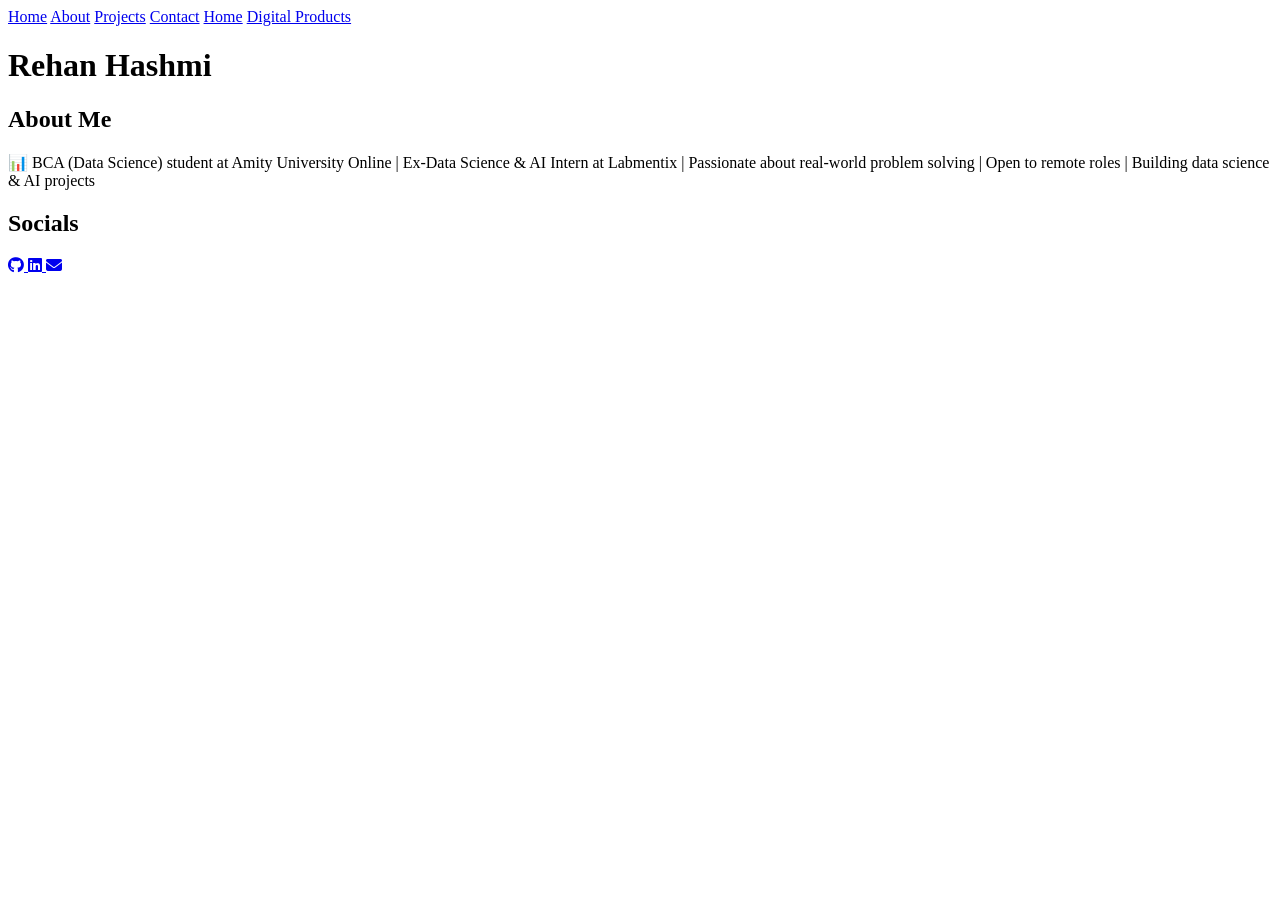
==== index.html @ 3392d0eb "Update index.html" ====
<!DOCTYPE html>
<html lang="en">
<head>
  <meta charset="UTF-8">

  <!-- WEBSITE TITLE -->
  <title>rehan.r</title>

  <!-- CSS -->
  <link rel="stylesheet" href="style.css">

  <!-- Icons -->
  <link rel="stylesheet"
  href="https://cdnjs.cloudflare.com/ajax/libs/font-awesome/6.5.0/css/all.min.css">
</head>

<body>

  <!-- NAVBAR -->
  <nav class="navbar">
    <a href="index.html">Home</a>
    <a href="about.html">About</a>
    <a href="projects.html">Projects</a>
    <a href="contact.html">Contact</a>
    <a href="index.html">Home</a>
    <a href="digital-products.html">Digital Products</a>
  </nav>

  <!-- MAIN CONTENT -->
  <div class="container">

    <!-- TOP IMAGE -->
    <div class="card image profile"></div>

    <!-- TEXT CARD -->
    <div class="card text">

      <h1 class="name">Rehan Hashmi</h1>

      <h2>About Me</h2>
      <p>
        📊 BCA (Data Science) student at Amity University Online |
        Ex-Data Science & AI Intern at Labmentix |
        Passionate about real-world problem solving |
        Open to remote roles |
        Building data science & AI projects
      </p>

    </div>

    <!-- BOTTOM IMAGE -->
    <div class="card image pattern"></div>

  </div>

  <!-- SOCIALS -->
  <section class="socials">

    <h2>Socials</h2>

    <div class="social-icons">

      <a href="https://github.com/rehanhashmi12" target="_blank">
        <i class="fab fa-github icon github"></i>
      </a>

      <a href="https://www.linkedin.com/in/rehan-hashmi24/" target="_blank">
        <i class="fab fa-linkedin icon linkedin"></i>
      </a>

      <a href="mailto:rehan24.hashmi@gmail.com">
        <i class="fas fa-envelope icon email"></i>
      </a>

    </div>

  </section>

</body>
</html>
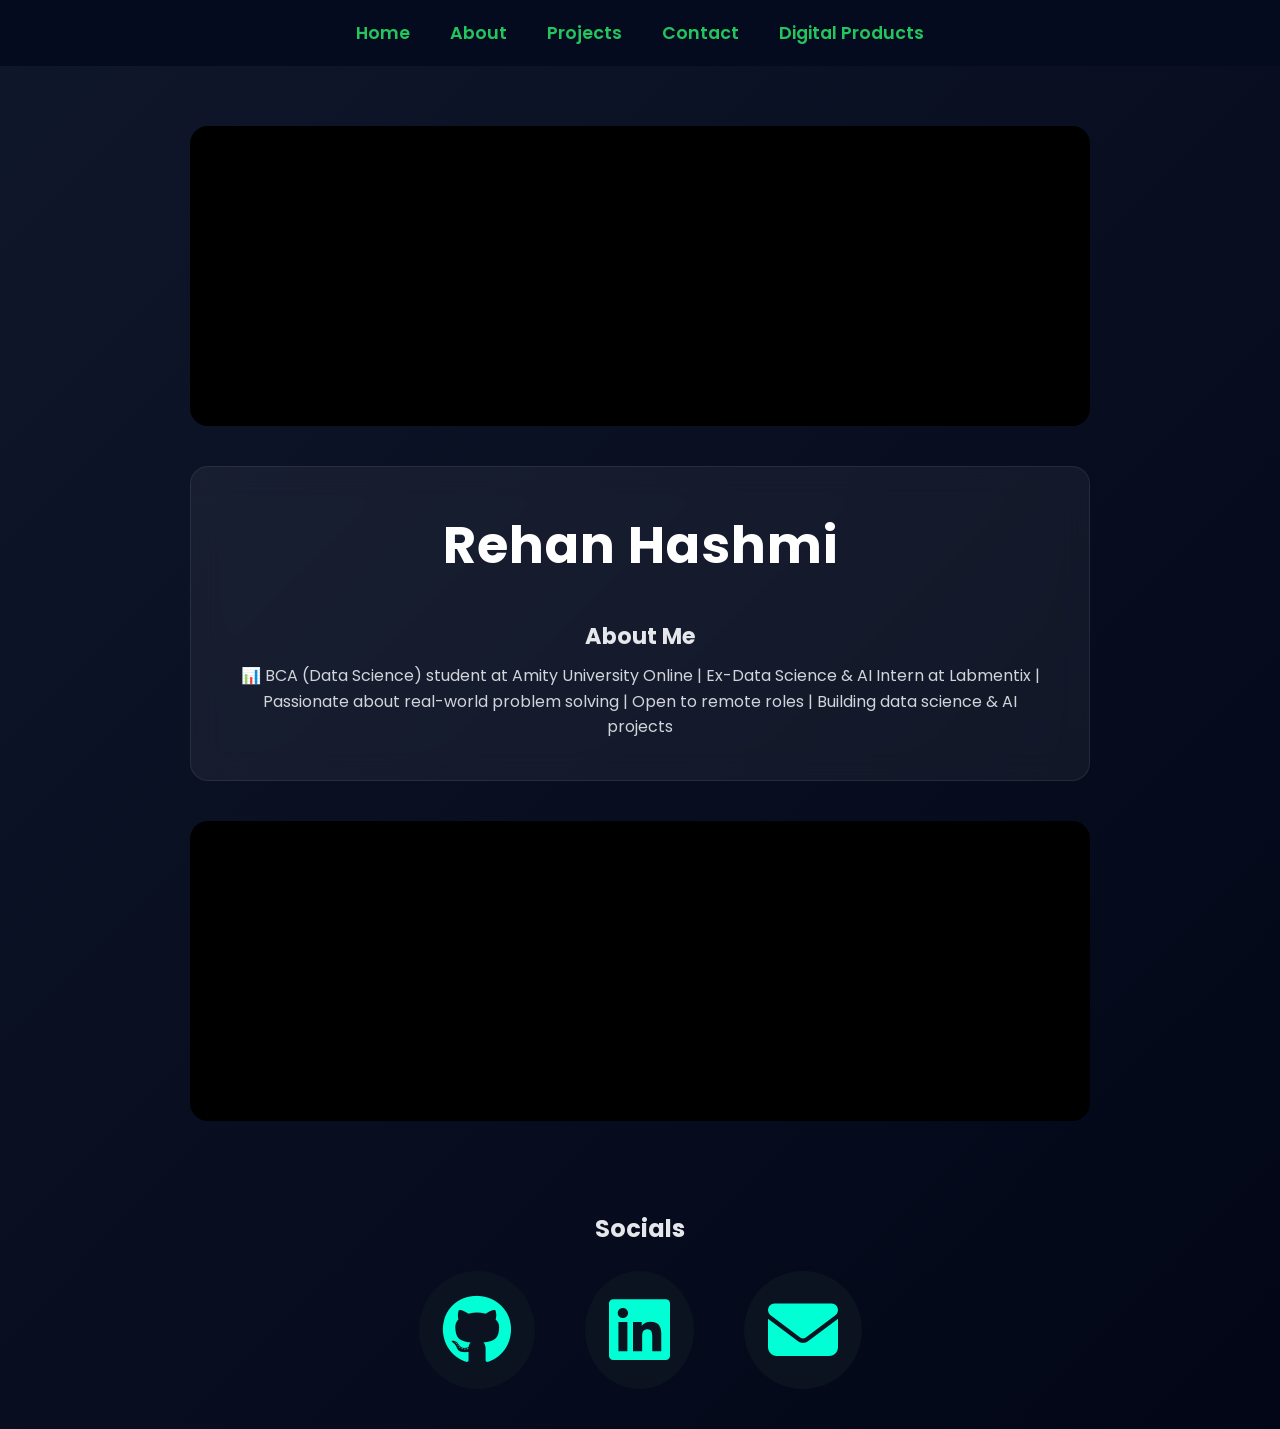
==== commit 82ac6b5b: "Update index.html" ====
--- a/index.html
+++ b/index.html
@@ -22,7 +22,6 @@
     <a href="about.html">About</a>
     <a href="projects.html">Projects</a>
     <a href="contact.html">Contact</a>
-    <a href="index.html">Home</a>
     <a href="digital-products.html">Digital Products</a>
   </nav>
 
--- a/style.css
+++ b/style.css
@@ -0,0 +1,251 @@
+/* ================= THEME ================= */
+@import url('https://fonts.googleapis.com/css2?family=Poppins:wght@300;400;600;700&display=swap');
+
+:root{
+  --accent:#22c55e;
+  --accent2:#00ffd5;
+  --card:rgba(255,255,255,0.05);
+  --text:#e5e7eb;
+}
+
+/* ================= RESET ================= */
+*{
+  margin:0;
+  padding:0;
+  box-sizing:border-box;
+}
+
+body{
+  background:linear-gradient(135deg,#0f172a,#020617);
+  font-family:'Poppins',sans-serif;
+  color:var(--text);
+}
+
+/* ================= PAGE WRAPPER ================= */
+.container{
+  max-width:900px;
+  margin:60px auto;
+  display:flex;
+  flex-direction:column;
+  gap:40px;
+}
+
+/* ================= NAVBAR ================= */
+.navbar{
+  display:flex;
+  justify-content:center;
+  gap:40px;
+  padding:20px;
+  background:#050b1e;
+  position:sticky;
+  top:0;
+  z-index:10;
+  backdrop-filter:blur(10px);
+}
+
+.navbar a{
+  color:var(--accent);
+  text-decoration:none;
+  font-weight:600;
+  font-size:1.1rem;
+  transition:.3s;
+}
+
+.navbar a:hover{
+  text-shadow:0 0 12px var(--accent);
+}
+
+/* ================= CARD BASE ================= */
+.card{
+  border-radius:18px;
+  overflow:hidden;
+}
+
+/* IMAGE CARDS */
+.card.image{
+  height:300px;
+  background-repeat:no-repeat;
+  background-position:center;
+  background-size:contain;
+  background-color:#000;
+}
+
+.profile{
+  background-image:url("images/profile.jpg");
+}
+
+.pattern{
+  background-image:url("images/pattern.jpg");
+}
+
+/* ================= GLASS TEXT CARD ================= */
+.card.text{
+  background:var(--card);
+  backdrop-filter:blur(16px);
+  border:1px solid rgba(255,255,255,0.08);
+  padding:40px;
+  text-align:center;
+}
+
+.card.text h1{
+  font-size:3.2rem;
+  font-weight:700;
+  color:#ffffff;
+  letter-spacing:1px;
+  margin-bottom:15px;
+}
+
+.card.text h2{
+  margin-top:35px;
+  margin-bottom:10px;
+  font-size:1.4rem;
+}
+
+.card.text p{
+  font-size:1rem;
+  line-height:1.6;
+  color:#d1d5db;
+}
+
+/* ================= PROJECTS ================= */
+.project{
+  margin-top:40px;
+  padding:24px;
+  background-color:#1e3a8a; /* Dark Blue */
+  border-radius:12px;
+  transition:all 0.3s ease;
+  color:white;
+  box-shadow:0 6px 18px rgba(0,0,0,0.3);
+}
+
+.project:hover{
+  transform:translateY(-6px);
+  background-color:#1d4ed8;
+}
+
+.project h2{
+  margin-bottom:10px;
+  color:#22c55e; /* Green Title */
+  font-weight:600;
+}
+
+.project p{
+  color:#f1f5f9;
+  line-height:1.6;
+}
+
+/* ================= SOCIALS ================= */
+.socials{
+  text-align:center;
+  padding:40px 20px;
+  margin-top:-10px;
+}
+
+.socials h2{
+  margin-bottom:25px;
+}
+
+.social-icons{
+  display:flex;
+  justify-content:center;
+  gap:50px;
+}
+
+.icon{
+  font-size:70px;
+  padding:24px;
+  border-radius:50%;
+  background:#0b1220;
+  color:var(--accent2);
+  transition:.35s;
+}
+
+.icon:hover{
+  transform:translateY(-12px) scale(1.18);
+  box-shadow:0 0 35px var(--accent2);
+}
+
+.github:hover{color:#fff;}
+.linkedin:hover{color:#0A66C2;}
+.email:hover{color:#ff6b6b;}
+
+/* ================= ABOUT PAGE ================= */
+.content p{
+  font-size:1.2rem;
+  line-height:1.8;
+  margin-top:15px;
+}
+
+/* ================= CONTACT SECTION ================= */
+.contact-section{
+  background:linear-gradient(145deg,#1e293b,#0f172a);
+  padding:50px;
+  border-radius:18px;
+  border:1px solid rgba(255,255,255,0.08);
+  box-shadow:0 0 30px rgba(34,197,94,0.15);
+}
+
+.contact-section h2{
+  font-size:2rem;
+  margin-bottom:20px;
+  color:#22c55e;
+}
+
+.contact-section p{
+  font-size:1.2rem;
+  color:#f1f5f9;
+}
+
+/* ================= MOBILE ================= */
+@media(max-width:768px){
+
+  .container{
+    margin:30px 15px;
+  }
+
+  .navbar{
+    gap:20px;
+    font-size:0.9rem;
+  }
+
+  .card.text{
+    padding:25px;
+  }
+
+  .card.text h1{
+    font-size:2.4rem;
+  }
+
+  .icon{
+    font-size:40px;
+    padding:16px;
+  }
+
+
+
+  nav{
+  background:#000;
+  padding:15px;
+  display:flex;
+  gap:20px;
+}
+
+nav a{
+  color:white;
+  text-decoration:none;
+  font-weight:bold;
+}
+
+nav a:hover{
+  color:#25D366;
+}
+
+}
+
+
+
+
+
+
+
+
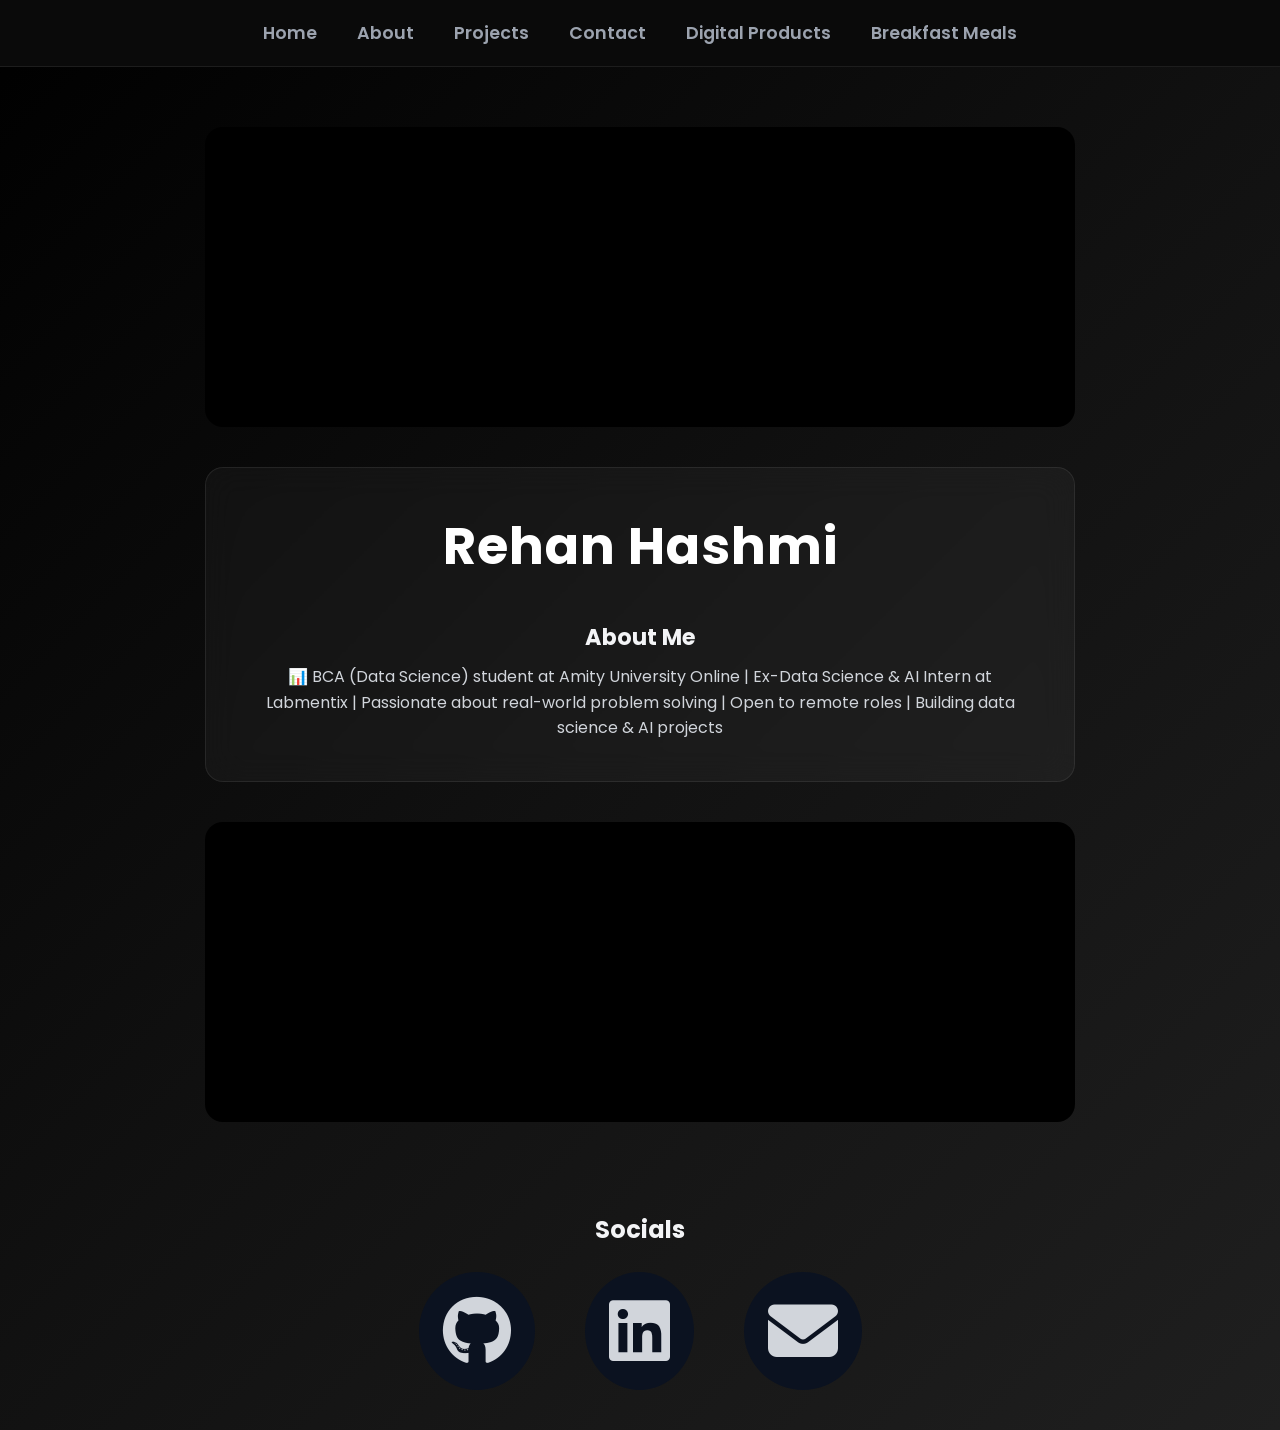
==== commit cdfb105e: "Update index.html" ====
--- a/index.html
+++ b/index.html
@@ -23,6 +23,7 @@
     <a href="projects.html">Projects</a>
     <a href="contact.html">Contact</a>
     <a href="digital-products.html">Digital Products</a>
+    <a href="breakfast-meals.html">Breakfast Meals</a>
   </nav>
 
   <!-- MAIN CONTENT -->
--- a/style.css
+++ b/style.css
@@ -2,10 +2,10 @@
 @import url('https://fonts.googleapis.com/css2?family=Poppins:wght@300;400;600;700&display=swap');
 
 :root{
-  --accent:#22c55e;
-  --accent2:#00ffd5;
-  --card:rgba(255,255,255,0.05);
-  --text:#e5e7eb;
+  --accent:#9ca3af;
+  --accent2:#d1d5db;
+  --card:rgba(255,255,255,0.04);
+  --text:#f3f4f6;
 }
 
 /* ================= RESET ================= */
@@ -16,7 +16,7 @@
 }
 
 body{
-  background:linear-gradient(135deg,#0f172a,#020617);
+  background:linear-gradient(135deg,#000000,#111111,#1f1f1f);
   font-family:'Poppins',sans-serif;
   color:var(--text);
 }
@@ -28,19 +28,22 @@
   display:flex;
   flex-direction:column;
   gap:40px;
+  padding:0 15px;
 }
 
 /* ================= NAVBAR ================= */
 .navbar{
   display:flex;
   justify-content:center;
+  align-items:center;
   gap:40px;
   padding:20px;
-  background:#050b1e;
+  background:#0a0a0a;
   position:sticky;
   top:0;
   z-index:10;
   backdrop-filter:blur(10px);
+  border-bottom:1px solid rgba(255,255,255,0.08);
 }
 
 .navbar a{
@@ -48,10 +51,11 @@
   text-decoration:none;
   font-weight:600;
   font-size:1.1rem;
-  transition:.3s;
+  transition:.3s ease;
 }
 
 .navbar a:hover{
+  color:#ffffff;
   text-shadow:0 0 12px var(--accent);
 }
 
@@ -61,7 +65,7 @@
   overflow:hidden;
 }
 
-/* IMAGE CARDS */
+/* ================= IMAGE CARDS ================= */
 .card.image{
   height:300px;
   background-repeat:no-repeat;
@@ -111,7 +115,7 @@
 .project{
   margin-top:40px;
   padding:24px;
-  background-color:#1e3a8a; /* Dark Blue */
+  background-color:#1f1f1f;
   border-radius:12px;
   transition:all 0.3s ease;
   color:white;
@@ -120,18 +124,67 @@
 
 .project:hover{
   transform:translateY(-6px);
-  background-color:#1d4ed8;
+  background-color:#2b2b2b;
 }
 
 .project h2{
   margin-bottom:10px;
-  color:#22c55e; /* Green Title */
+  color:#22c55e;
   font-weight:600;
 }
 
 .project p{
   color:#f1f5f9;
   line-height:1.6;
+}
+
+/* ================= DIGITAL PRODUCTS ================= */
+.product-grid{
+  display:grid;
+  grid-template-columns:repeat(auto-fit,minmax(250px,1fr));
+  gap:25px;
+  margin-top:30px;
+}
+
+.product-card{
+  background:rgba(255,255,255,0.05);
+  border:1px solid rgba(255,255,255,0.08);
+  border-radius:16px;
+  padding:25px;
+  transition:0.3s ease;
+  backdrop-filter:blur(10px);
+}
+
+.product-card:hover{
+  transform:translateY(-8px);
+  box-shadow:0 0 25px rgba(34,197,94,0.25);
+}
+
+.product-card h3{
+  color:#22c55e;
+  margin-bottom:12px;
+}
+
+.product-card p{
+  color:#d1d5db;
+  line-height:1.6;
+}
+
+.buy-btn{
+  display:inline-block;
+  margin-top:18px;
+  padding:10px 18px;
+  background:#22c55e;
+  color:#000;
+  font-weight:600;
+  text-decoration:none;
+  border-radius:10px;
+  transition:0.3s;
+}
+
+.buy-btn:hover{
+  background:#16a34a;
+  transform:scale(1.05);
 }
 
 /* ================= SOCIALS ================= */
@@ -165,9 +218,17 @@
   box-shadow:0 0 35px var(--accent2);
 }
 
-.github:hover{color:#fff;}
-.linkedin:hover{color:#0A66C2;}
-.email:hover{color:#ff6b6b;}
+.github:hover{
+  color:#fff;
+}
+
+.linkedin:hover{
+  color:#0A66C2;
+}
+
+.email:hover{
+  color:#ff6b6b;
+}
 
 /* ================= ABOUT PAGE ================= */
 .content p{
@@ -205,7 +266,12 @@
 
   .navbar{
     gap:20px;
-    font-size:0.9rem;
+    padding:15px;
+    flex-wrap:wrap;
+  }
+
+  .navbar a{
+    font-size:0.95rem;
   }
 
   .card.text{
@@ -221,31 +287,17 @@
     padding:16px;
   }
 
-
-
-  nav{
-  background:#000;
-  padding:15px;
-  display:flex;
-  gap:20px;
-}
-
-nav a{
-  color:white;
-  text-decoration:none;
-  font-weight:bold;
-}
-
-nav a:hover{
-  color:#25D366;
-}
-
-}
-
-
-
-
-
-
-
-
+  .social-icons{
+    gap:20px;
+  }
+
+  .contact-section{
+    padding:30px;
+  }
+}
+
+
+
+
+
+
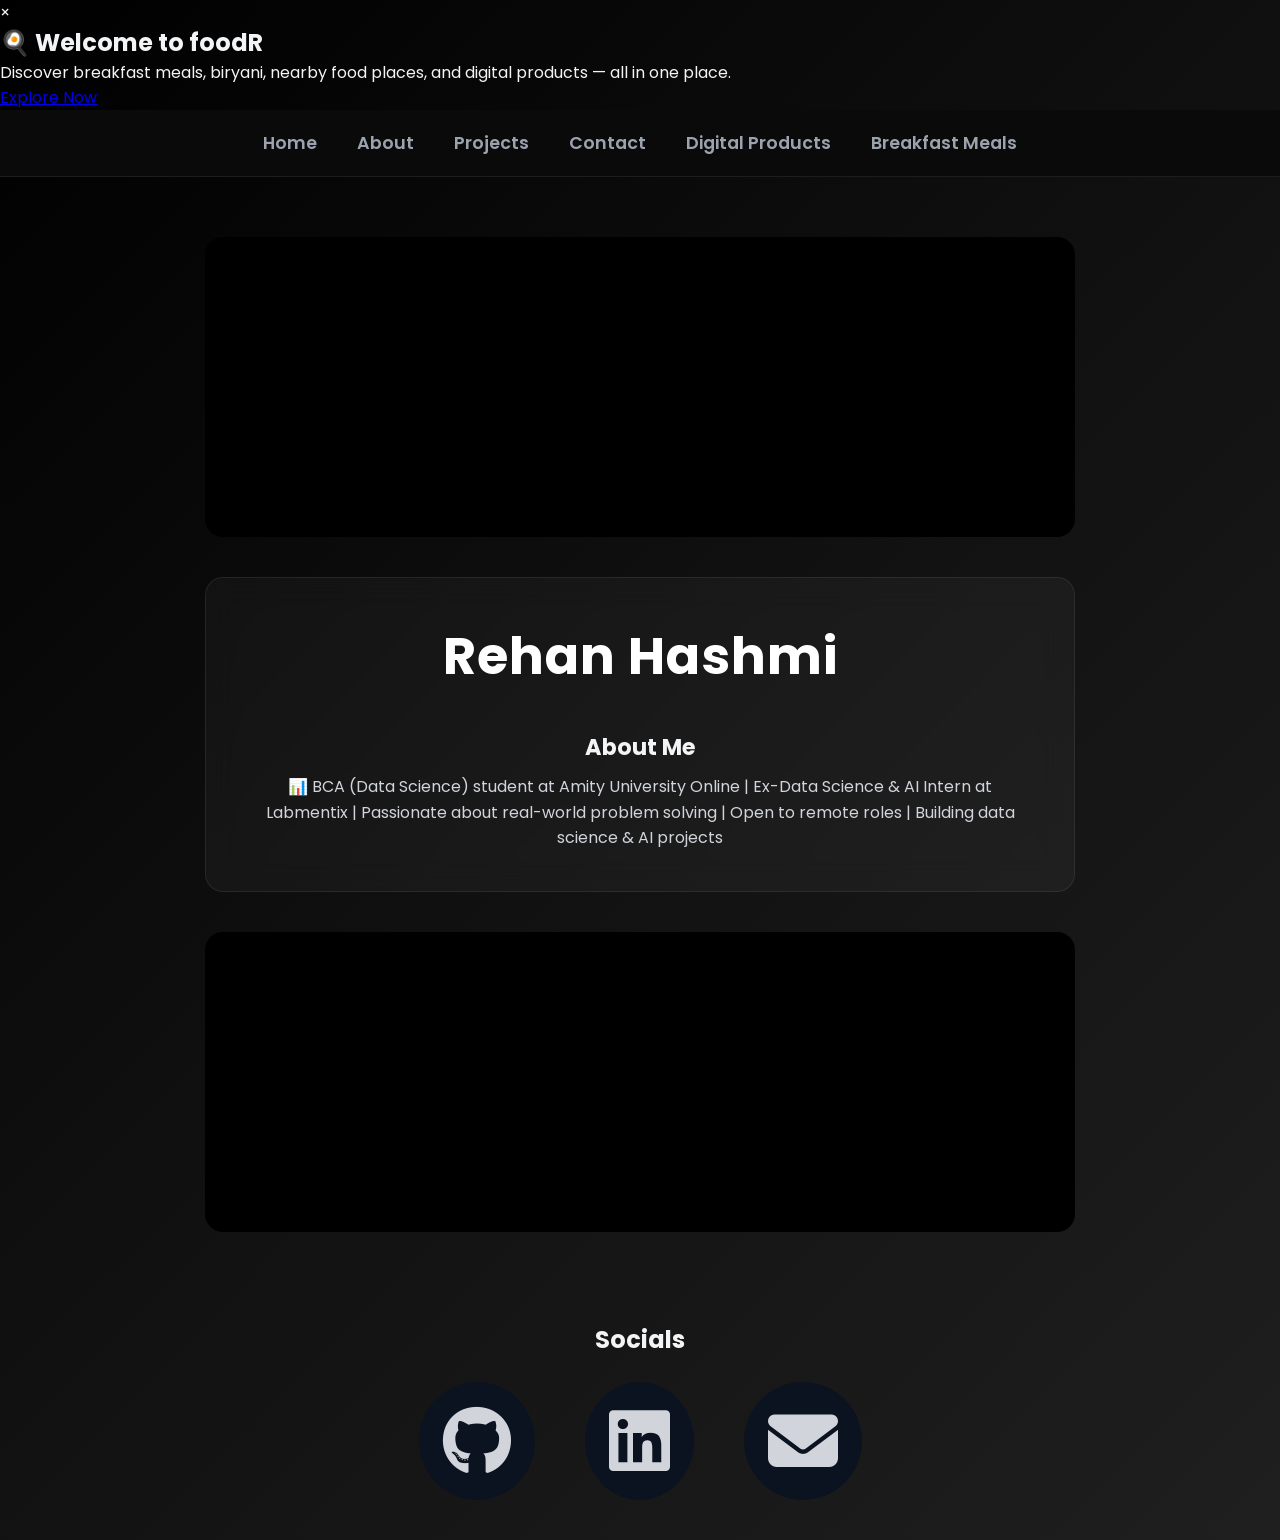
==== commit 986f67e4: "Update index.html" ====
--- a/index.html
+++ b/index.html
@@ -13,7 +13,36 @@
   <link rel="stylesheet"
   href="https://cdnjs.cloudflare.com/ajax/libs/font-awesome/6.5.0/css/all.min.css">
 </head>
+<!-- FOODR POPUP -->
 
+<div class="popup-overlay" id="popup">
+
+  <div class="popup-box">
+
+    <span class="close-btn" onclick="closePopup()">&times;</span>
+
+    <h2>🍳 Welcome to foodR</h2>
+
+    <p>
+      Discover breakfast meals, biryani, nearby food places,
+      and digital products — all in one place.
+    </p>
+
+    <a href="breakfast-meals.html" class="popup-btn">
+      Explore Now
+    </a>
+
+  </div>
+
+</div>
+
+<script>
+
+function closePopup(){
+  document.getElementById("popup").style.display = "none";
+}
+
+</script>
 <body>
 
   <!-- NAVBAR -->
--- a/style.css
+++ b/style.css
@@ -294,10 +294,26 @@
   .contact-section{
     padding:30px;
   }
-}
-
-
-
-
-
-
+
+
+  /* FOOD APP IMAGE */
+
+.food-app-image{
+  width:100%;
+  max-width:700px;
+  border-radius:18px;
+  margin-top:25px;
+  box-shadow:0 10px 30px rgba(0,0,0,0.4);
+  transition:0.3s ease;
+}
+
+.food-app-image:hover{
+  transform:scale(1.02);
+}
+}
+
+
+
+
+
+
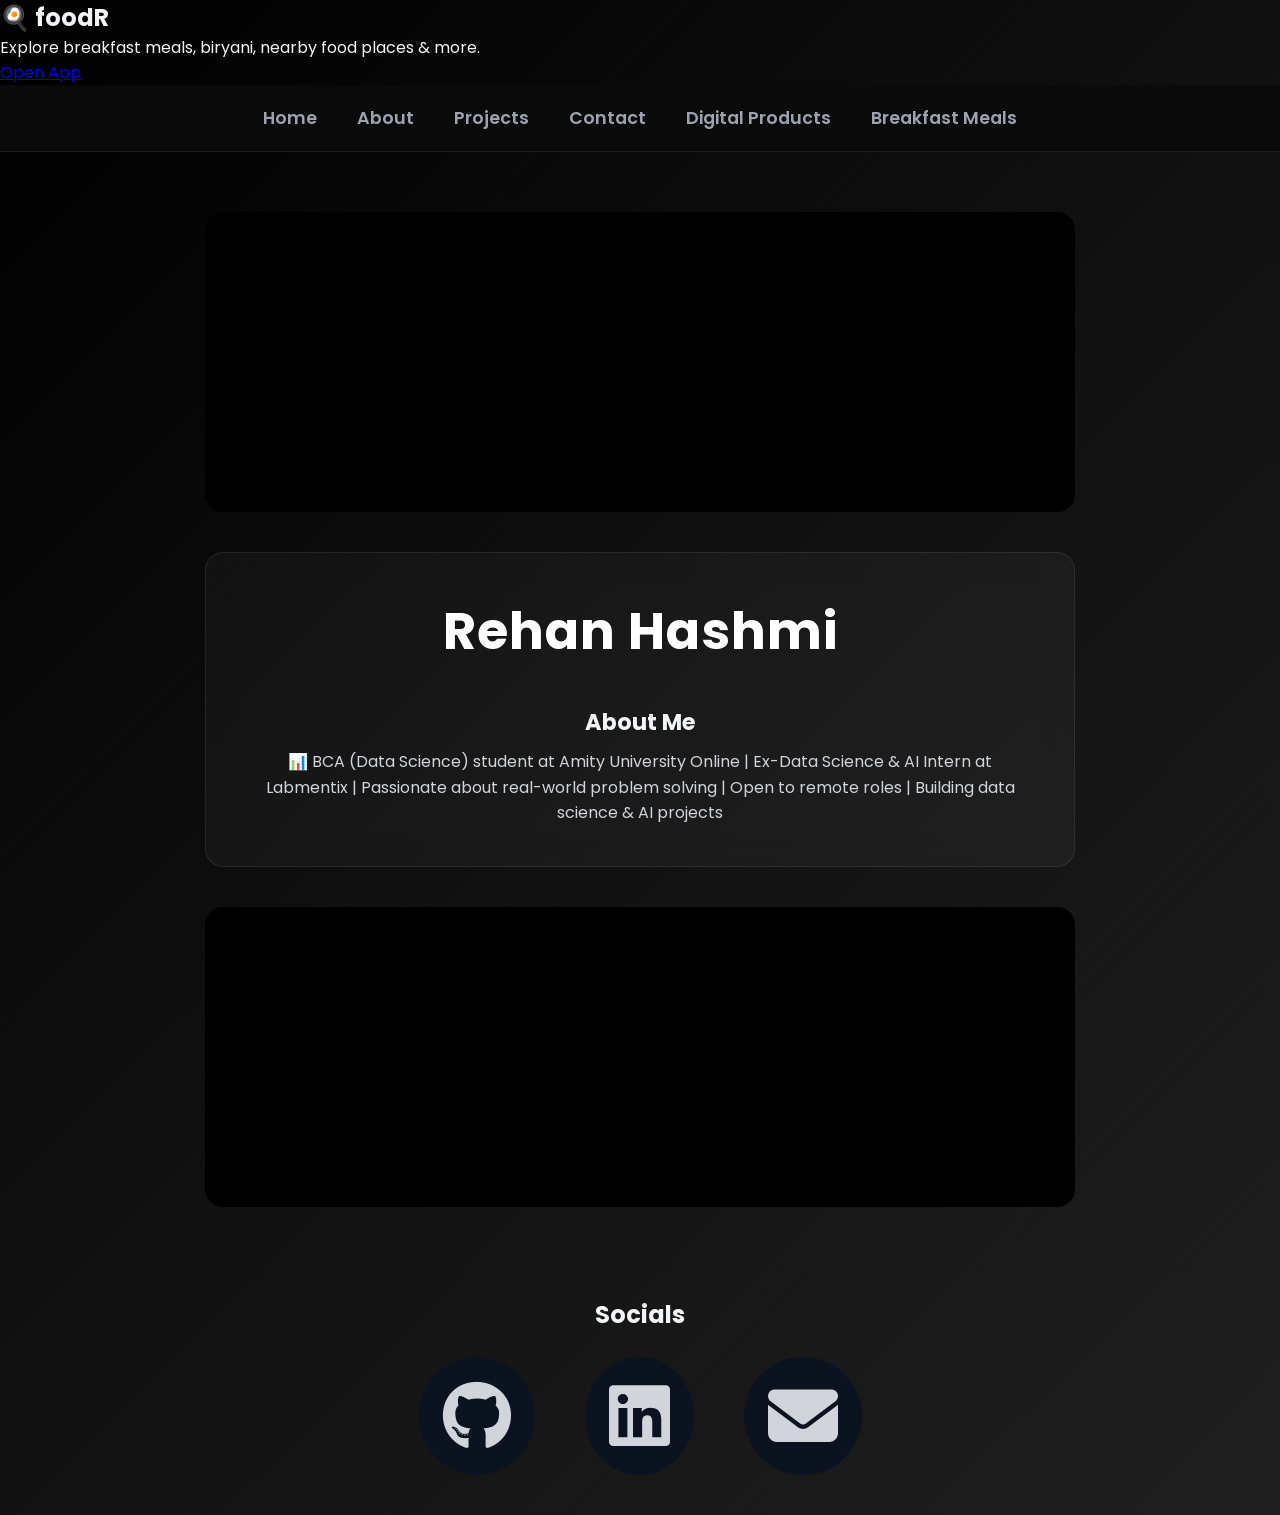
==== commit ed31ffe6: "Update index.html" ====
--- a/index.html
+++ b/index.html
@@ -13,36 +13,22 @@
   <link rel="stylesheet"
   href="https://cdnjs.cloudflare.com/ajax/libs/font-awesome/6.5.0/css/all.min.css">
 </head>
-<!-- FOODR POPUP -->
+<!-- FOODR FLOATING CARD -->
 
-<div class="popup-overlay" id="popup">
+<div class="foodr-card">
 
-  <div class="popup-box">
+  <h2>🍳 foodR</h2>
 
-    <span class="close-btn" onclick="closePopup()">&times;</span>
+  <p>
+    Explore breakfast meals, biryani,
+    nearby food places & more.
+  </p>
 
-    <h2>🍳 Welcome to foodR</h2>
-
-    <p>
-      Discover breakfast meals, biryani, nearby food places,
-      and digital products — all in one place.
-    </p>
-
-    <a href="breakfast-meals.html" class="popup-btn">
-      Explore Now
-    </a>
-
-  </div>
+  <a href="breakfast-meals.html" class="foodr-btn">
+    Open App
+  </a>
 
 </div>
-
-<script>
-
-function closePopup(){
-  document.getElementById("popup").style.display = "none";
-}
-
-</script>
 <body>
 
   <!-- NAVBAR -->
--- a/style.css
+++ b/style.css
@@ -310,10 +310,87 @@
 .food-app-image:hover{
   transform:scale(1.02);
 }
-}
-
-
-
-
-
-
+
+/* ================= POPUP ================= */
+
+.popup-overlay{
+  position:fixed;
+  top:0;
+  left:0;
+  width:100%;
+  height:100%;
+  background:rgba(0,0,0,0.75);
+  display:flex;
+  justify-content:center;
+  align-items:center;
+  z-index:999;
+  animation:fadeIn 0.5s ease;
+}
+
+.popup-box{
+  background:#1a1a1a;
+  padding:40px;
+  border-radius:20px;
+  width:90%;
+  max-width:500px;
+  text-align:center;
+  border:1px solid #333;
+  box-shadow:0 10px 40px rgba(0,0,0,0.5);
+  position:relative;
+}
+
+.popup-box h2{
+  margin-bottom:15px;
+  color:#ffffff;
+}
+
+.popup-box p{
+  color:#cbd5e1;
+  line-height:1.7;
+  margin-bottom:25px;
+}
+
+.popup-btn{
+  display:inline-block;
+  padding:14px 28px;
+  background:#444;
+  color:white;
+  text-decoration:none;
+  border-radius:12px;
+  font-weight:600;
+  transition:0.3s ease;
+}
+
+.popup-btn:hover{
+  background:#666;
+  transform:scale(1.05);
+}
+
+.close-btn{
+  position:absolute;
+  top:15px;
+  right:20px;
+  font-size:28px;
+  cursor:pointer;
+  color:#999;
+}
+
+.close-btn:hover{
+  color:white;
+}
+
+@keyframes fadeIn{
+  from{
+    opacity:0;
+  }
+  to{
+    opacity:1;
+  }
+}
+}
+
+
+
+
+
+
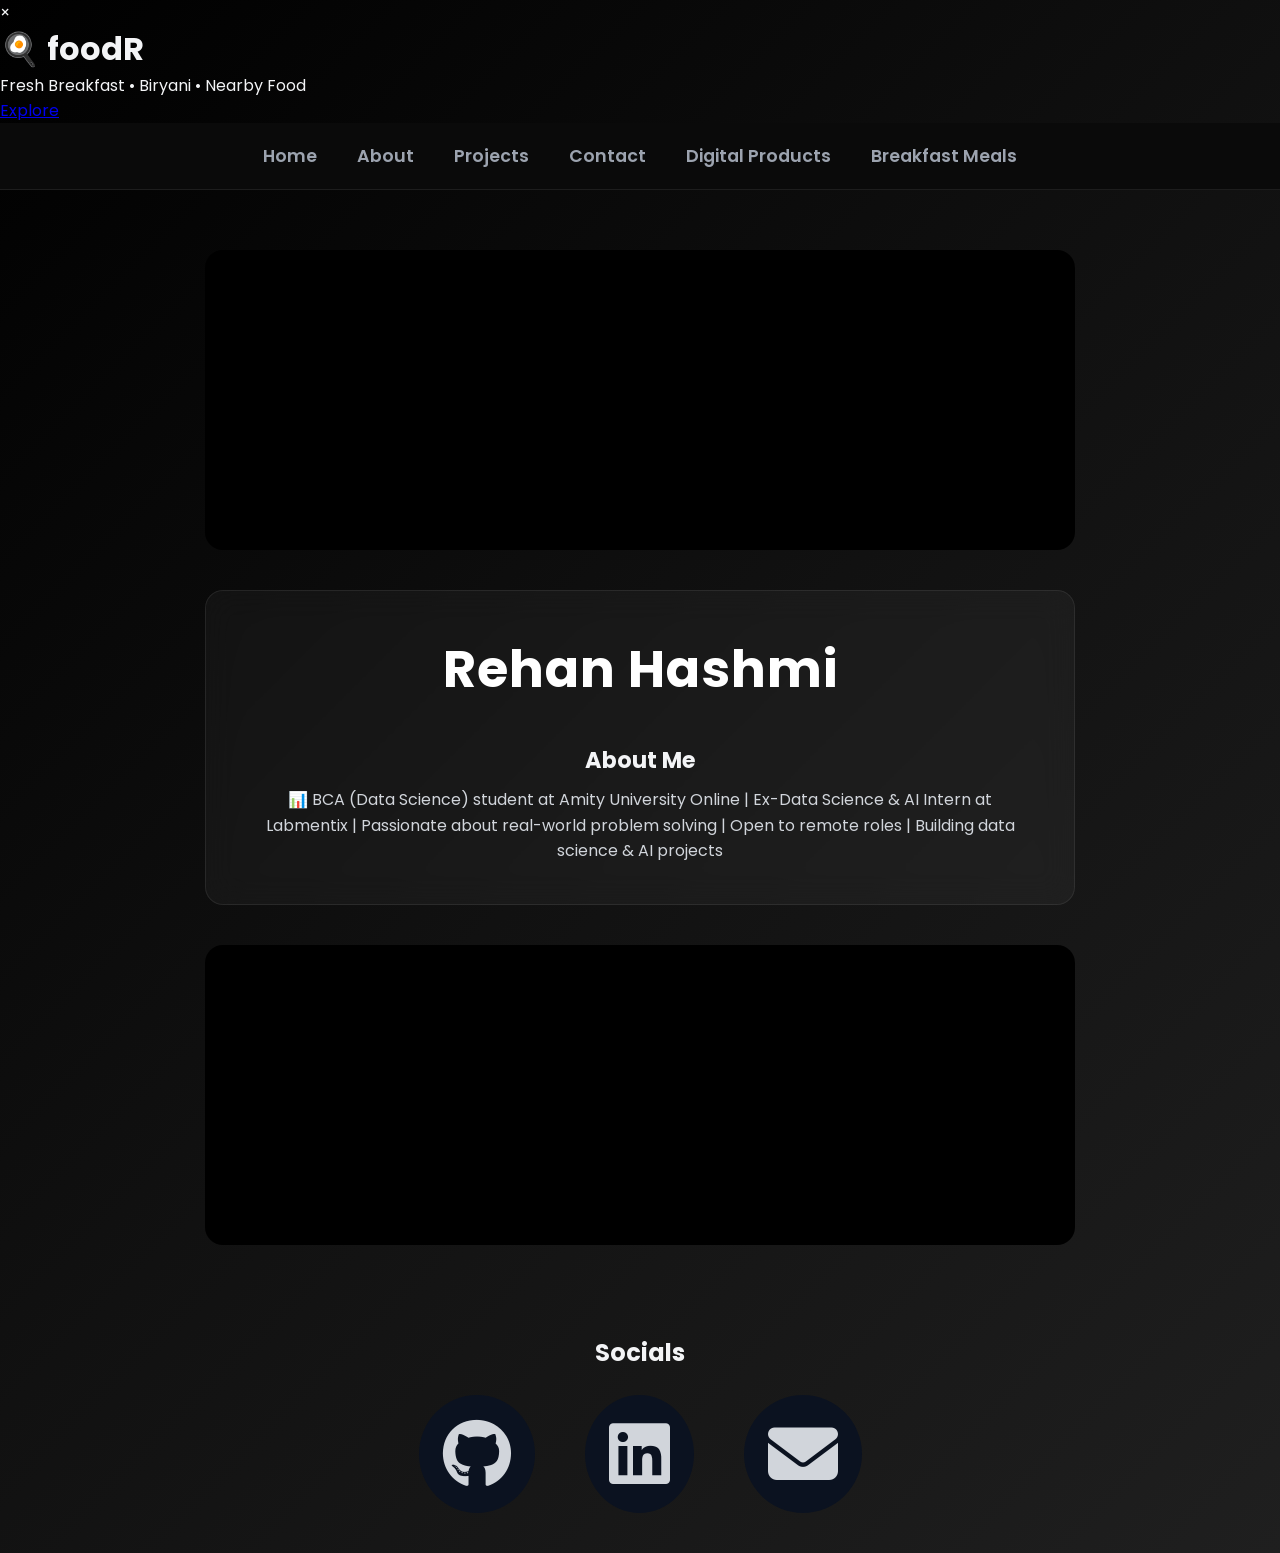
==== commit 9980111c: "Update index.html" ====
--- a/index.html
+++ b/index.html
@@ -13,22 +13,35 @@
   <link rel="stylesheet"
   href="https://cdnjs.cloudflare.com/ajax/libs/font-awesome/6.5.0/css/all.min.css">
 </head>
-<!-- FOODR FLOATING CARD -->
+<!-- FOODR AD POPUP -->
 
-<div class="foodr-card">
+<div class="ad-popup" id="adPopup">
 
-  <h2>🍳 foodR</h2>
+  <div class="ad-card">
 
-  <p>
-    Explore breakfast meals, biryani,
-    nearby food places & more.
-  </p>
+    <span class="ad-close" onclick="closeAd()">&times;</span>
 
-  <a href="breakfast-meals.html" class="foodr-btn">
-    Open App
-  </a>
+    <h1>🍳 foodR</h1>
+
+    <p>
+      Fresh Breakfast • Biryani • Nearby Food
+    </p>
+
+    <a href="breakfast-meals.html" class="ad-btn">
+      Explore
+    </a>
+
+  </div>
 
 </div>
+
+<script>
+
+function closeAd(){
+  document.getElementById("adPopup").style.display = "none";
+}
+
+</script>
 <body>
 
   <!-- NAVBAR -->
--- a/style.css
+++ b/style.css
@@ -311,48 +311,36 @@
   transform:scale(1.02);
 }
 
-/* ================= POPUP ================= */
-
-.popup-overlay{
+/* ================= FOODR FLOATING CARD ================= */
+
+.foodr-card{
   position:fixed;
-  top:0;
-  left:0;
-  width:100%;
-  height:100%;
-  background:rgba(0,0,0,0.75);
-  display:flex;
-  justify-content:center;
-  align-items:center;
+  bottom:25px;
+  right:25px;
+  width:320px;
+  background:#1a1a1a;
+  border:1px solid #333;
+  border-radius:20px;
+  padding:25px;
+  box-shadow:0 10px 35px rgba(0,0,0,0.45);
   z-index:999;
-  animation:fadeIn 0.5s ease;
-}
-
-.popup-box{
-  background:#1a1a1a;
-  padding:40px;
-  border-radius:20px;
-  width:90%;
-  max-width:500px;
-  text-align:center;
-  border:1px solid #333;
-  box-shadow:0 10px 40px rgba(0,0,0,0.5);
-  position:relative;
-}
-
-.popup-box h2{
-  margin-bottom:15px;
-  color:#ffffff;
-}
-
-.popup-box p{
+  animation:slideUp 0.6s ease;
+}
+
+.foodr-card h2{
+  color:white;
+  margin-bottom:12px;
+}
+
+.foodr-card p{
   color:#cbd5e1;
-  line-height:1.7;
-  margin-bottom:25px;
-}
-
-.popup-btn{
+  line-height:1.6;
+  margin-bottom:18px;
+}
+
+.foodr-btn{
   display:inline-block;
-  padding:14px 28px;
+  padding:12px 22px;
   background:#444;
   color:white;
   text-decoration:none;
@@ -361,36 +349,40 @@
   transition:0.3s ease;
 }
 
-.popup-btn:hover{
+.foodr-btn:hover{
   background:#666;
   transform:scale(1.05);
 }
 
-.close-btn{
-  position:absolute;
-  top:15px;
-  right:20px;
-  font-size:28px;
-  cursor:pointer;
-  color:#999;
-}
-
-.close-btn:hover{
-  color:white;
-}
-
-@keyframes fadeIn{
+/* ANIMATION */
+
+@keyframes slideUp{
   from{
+    transform:translateY(80px);
     opacity:0;
   }
+
   to{
+    transform:translateY(0);
     opacity:1;
   }
 }
-}
-
-
-
-
-
-
+
+/* MOBILE */
+
+@media(max-width:768px){
+
+  .foodr-card{
+    width:90%;
+    right:5%;
+    bottom:20px;
+  }
+
+}
+}
+
+
+
+
+
+
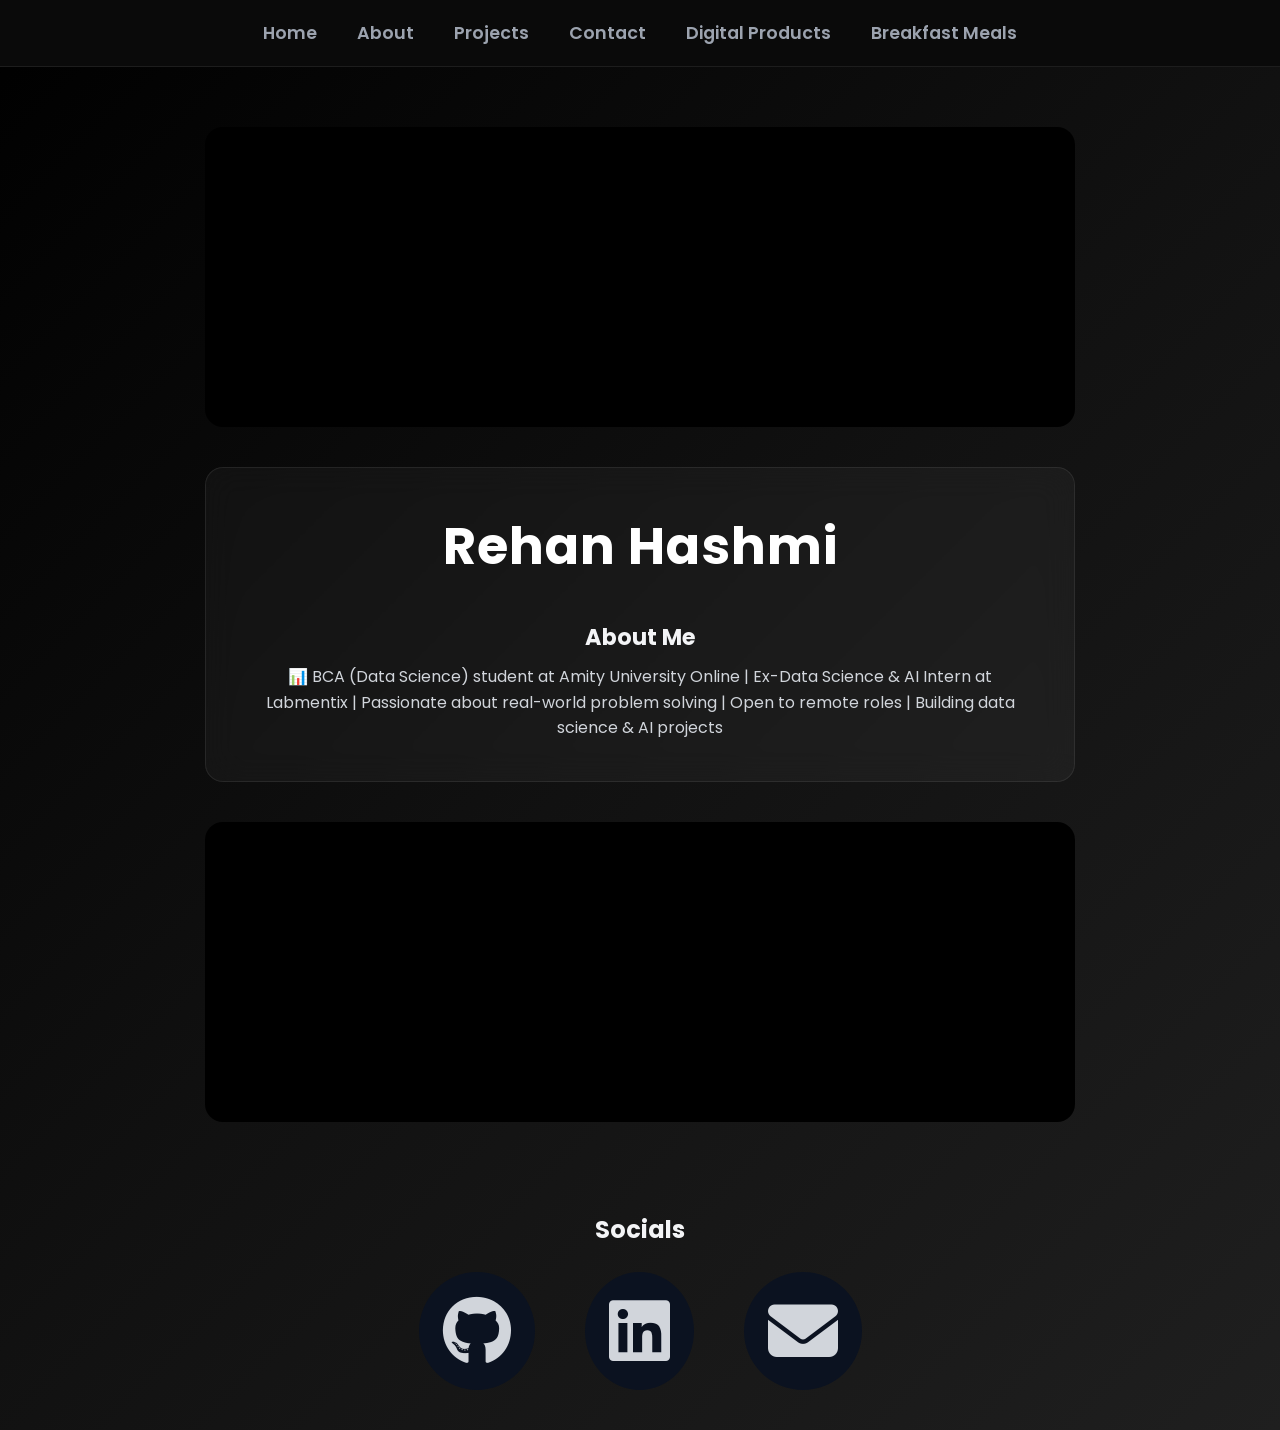
==== commit 46b2f7f4: "Update index.html" ====
--- a/index.html
+++ b/index.html
@@ -13,35 +13,7 @@
   <link rel="stylesheet"
   href="https://cdnjs.cloudflare.com/ajax/libs/font-awesome/6.5.0/css/all.min.css">
 </head>
-<!-- FOODR AD POPUP -->
 
-<div class="ad-popup" id="adPopup">
-
-  <div class="ad-card">
-
-    <span class="ad-close" onclick="closeAd()">&times;</span>
-
-    <h1>🍳 foodR</h1>
-
-    <p>
-      Fresh Breakfast • Biryani • Nearby Food
-    </p>
-
-    <a href="breakfast-meals.html" class="ad-btn">
-      Explore
-    </a>
-
-  </div>
-
-</div>
-
-<script>
-
-function closeAd(){
-  document.getElementById("adPopup").style.display = "none";
-}
-
-</script>
 <body>
 
   <!-- NAVBAR -->
--- a/style.css
+++ b/style.css
@@ -311,78 +311,114 @@
   transform:scale(1.02);
 }
 
-/* ================= FOODR FLOATING CARD ================= */
-
-.foodr-card{
+/* ================= AD POPUP ================= */
+
+.ad-popup{
   position:fixed;
-  bottom:25px;
-  right:25px;
-  width:320px;
-  background:#1a1a1a;
+  top:0;
+  left:0;
+  width:100%;
+  height:100%;
+  background:rgba(0,0,0,0.6);
+
+  display:flex;
+  justify-content:center;
+  align-items:center;
+
+  z-index:9999;
+
+  animation:fadePopup 0.4s ease;
+}
+
+.ad-card{
+  width:340px;
+
+  background:#1c1c1c;
+
+  border-radius:24px;
+
+  padding:35px;
+
+  text-align:center;
+
   border:1px solid #333;
-  border-radius:20px;
-  padding:25px;
-  box-shadow:0 10px 35px rgba(0,0,0,0.45);
-  z-index:999;
-  animation:slideUp 0.6s ease;
-}
-
-.foodr-card h2{
+
+  box-shadow:0 15px 40px rgba(0,0,0,0.5);
+
+  position:relative;
+}
+
+.ad-card h1{
   color:white;
-  margin-bottom:12px;
-}
-
-.foodr-card p{
-  color:#cbd5e1;
+  margin-bottom:15px;
+  font-size:2.2rem;
+}
+
+.ad-card p{
+  color:#d1d5db;
+  margin-bottom:25px;
   line-height:1.6;
-  margin-bottom:18px;
-}
-
-.foodr-btn{
+}
+
+.ad-btn{
   display:inline-block;
-  padding:12px 22px;
+
+  padding:14px 28px;
+
   background:#444;
+
   color:white;
+
   text-decoration:none;
-  border-radius:12px;
+
+  border-radius:14px;
+
   font-weight:600;
+
   transition:0.3s ease;
 }
 
-.foodr-btn:hover{
+.ad-btn:hover{
   background:#666;
   transform:scale(1.05);
 }
 
+.ad-close{
+  position:absolute;
+
+  top:12px;
+  right:18px;
+
+  color:#999;
+
+  font-size:28px;
+
+  cursor:pointer;
+}
+
+.ad-close:hover{
+  color:white;
+}
+
 /* ANIMATION */
 
-@keyframes slideUp{
+@keyframes fadePopup{
+
   from{
-    transform:translateY(80px);
     opacity:0;
+    transform:scale(0.95);
   }
 
   to{
-    transform:translateY(0);
     opacity:1;
-  }
-}
-
-/* MOBILE */
-
-@media(max-width:768px){
-
-  .foodr-card{
-    width:90%;
-    right:5%;
-    bottom:20px;
-  }
-
-}
-}
-
-
-
-
-
-
+    transform:scale(1);
+  }
+
+}
+}
+
+
+
+
+
+
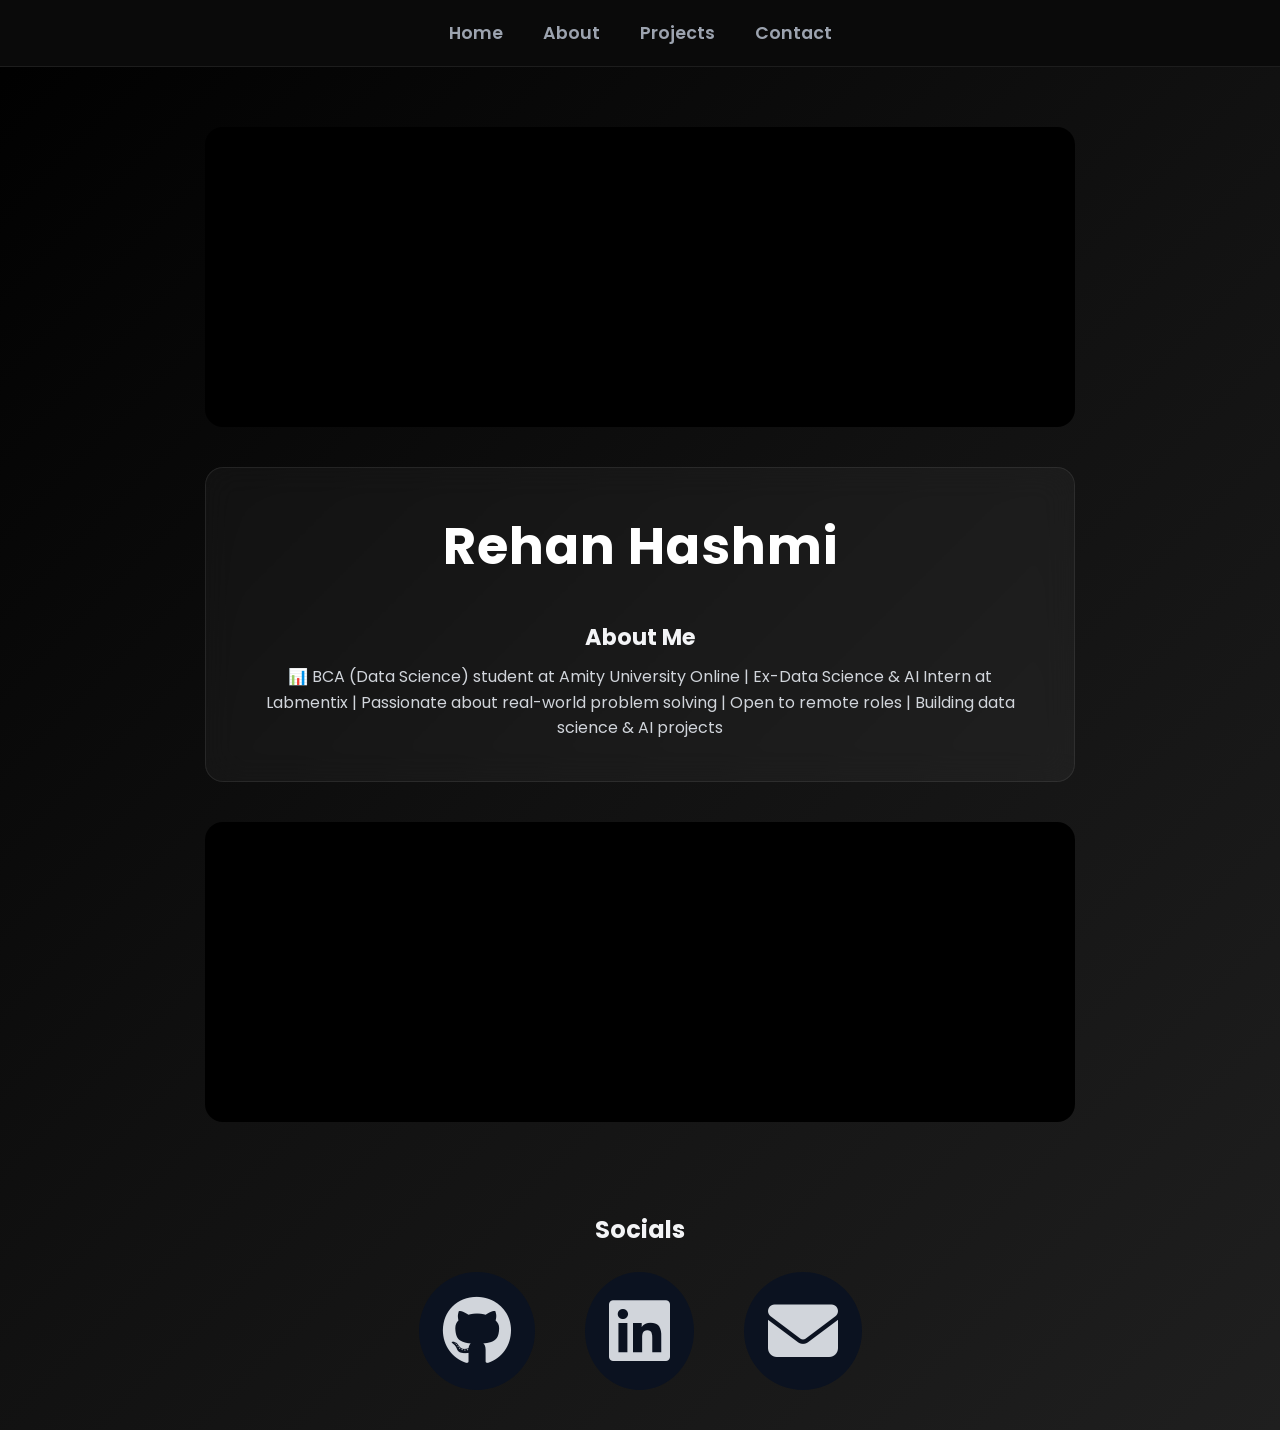
==== commit fb25b6a5: "Update index.html" ====
--- a/index.html
+++ b/index.html
@@ -22,8 +22,7 @@
     <a href="about.html">About</a>
     <a href="projects.html">Projects</a>
     <a href="contact.html">Contact</a>
-    <a href="digital-products.html">Digital Products</a>
-    <a href="breakfast-meals.html">Breakfast Meals</a>
+    
   </nav>
 
   <!-- MAIN CONTENT -->
--- a/style.css
+++ b/style.css
@@ -311,114 +311,11 @@
   transform:scale(1.02);
 }
 
-/* ================= AD POPUP ================= */
-
-.ad-popup{
-  position:fixed;
-  top:0;
-  left:0;
-  width:100%;
-  height:100%;
-  background:rgba(0,0,0,0.6);
-
-  display:flex;
-  justify-content:center;
-  align-items:center;
-
-  z-index:9999;
-
-  animation:fadePopup 0.4s ease;
-}
-
-.ad-card{
-  width:340px;
-
-  background:#1c1c1c;
-
-  border-radius:24px;
-
-  padding:35px;
-
-  text-align:center;
-
-  border:1px solid #333;
-
-  box-shadow:0 15px 40px rgba(0,0,0,0.5);
-
-  position:relative;
-}
-
-.ad-card h1{
-  color:white;
-  margin-bottom:15px;
-  font-size:2.2rem;
-}
-
-.ad-card p{
-  color:#d1d5db;
-  margin-bottom:25px;
-  line-height:1.6;
-}
-
-.ad-btn{
-  display:inline-block;
-
-  padding:14px 28px;
-
-  background:#444;
-
-  color:white;
-
-  text-decoration:none;
-
-  border-radius:14px;
-
-  font-weight:600;
-
-  transition:0.3s ease;
-}
-
-.ad-btn:hover{
-  background:#666;
-  transform:scale(1.05);
-}
-
-.ad-close{
-  position:absolute;
-
-  top:12px;
-  right:18px;
-
-  color:#999;
-
-  font-size:28px;
-
-  cursor:pointer;
-}
-
-.ad-close:hover{
-  color:white;
-}
-
-/* ANIMATION */
-
-@keyframes fadePopup{
-
-  from{
-    opacity:0;
-    transform:scale(0.95);
-  }
-
-  to{
-    opacity:1;
-    transform:scale(1);
-  }
-
-}
-}
-
-
-
-
-
-
+
+}
+
+
+
+
+
+
